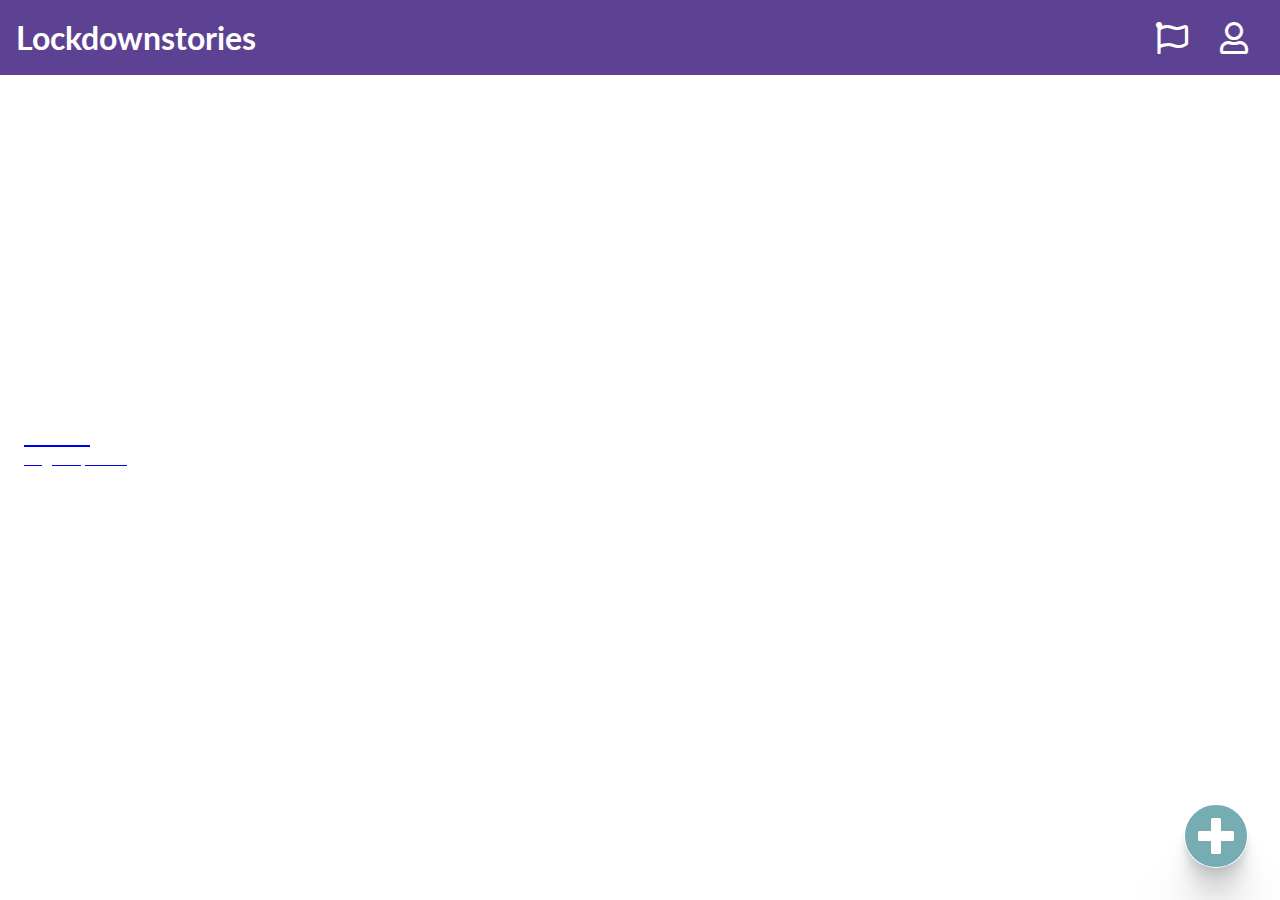
==== index.html @ aa73363d "video-detail.html" ====
<!DOCTYPE html>
<html lang="en">
<head>
  <meta charset="UTF-8">
  <meta name="viewport" content="width=device-width, initial-scale=1.0">
  <meta http-equiv="X-UA-Compatible" content="ie=edge">
  <title>Lockdownstories</title>
  <link rel="stylesheet" href="css/style.css">
  <link rel="stylesheet" href="https://pro.fontawesome.com/releases/v5.13.0/css/all.css">
</head>
<body>
  <header>
    <nav>
      <a href="/"><h1>Lockdownstories</h1></a>
      <ul>
        <li><a href="/"><i class="far fa-flag"></i></a></li>
        <li><a href="/"><i class="far fa-user"></i></a></li>
      </ul>
    </nav>
  </header>

  <main>
    <i id="fixedbutton" class="fas fa-plus-circle"></i>
    <article>
      <a href="video-detail.html"><h2>Emma</h2></a>
      <a href="video-detail.html"><p>Vogels spotten</p></a>
    </article>
    <article>
      <h2>Emma</h2>
      <p>Vogels spotten</p>
    </article>
    <article>
      <h2>Emma</h2>
      <p>Vogels spotten</p>
    </article>
    <article>
      <h2>Emma</h2>
      <p>Vogels spotten</p>
    </article>
  </main>











</body>
</html>
---- css/style.css ----
@import url('https://fonts.googleapis.com/css2?family=Lato&display=swap');

* {
   margin: 0px;
   padding: 0px;
}

body {
  margin: auto;
  font-family: 'Lato', sans-serif;
}

nav {
  display: flex;
  justify-content: space-between;
  align-items: center;
  width: 100%;
  height: 75px;
  background: #5D4293;
  padding-left: 1em;
  padding-right: 1em;
  box-sizing: border-box;
}

nav a {
  color: white;
  text-decoration: none;
}

ul {
  display: flex;
  list-style: none;
}

li {
  margin: 1em;
}

li a {
  color: white;
  text-decoration: none;
  font-size: 2em;
}

main {
  display: flex;
  flex-direction: row;
  flex-wrap: wrap;
  padding: .5em;
}

article {
  width: 50%;
  height: 25em;
  background-image: url(https://images.unsplash.com/photo-1532598187460-98fe8826d1e2?ixlib=rb-1.2.1&ixid=eyJhcHBfaWQiOjEyMDd9&auto=format&fit=crop&w=2048&q=80);
  background-size: cover;
  background-position: center;
  padding: 1em;
  box-sizing: border-box;
  padding-top: 21em;

}

article h2 {
  color: white;
}

article p {
  color: white;
}

#fixedbutton {
  position: fixed;
  bottom: .5em;
  right: .5em;
  color: #75ADB3;
  font-size: 4em;
  background-color: white;
  border-radius: 20em;
  box-shadow:
  0 2.8px 2.2px rgba(0, 0, 0, 0.034),
  0 6.7px 5.3px rgba(0, 0, 0, 0.048),
  0 12.5px 10px rgba(0, 0, 0, 0.06),
  0 22.3px 17.9px rgba(0, 0, 0, 0.072),
  0 41.8px 33.4px rgba(0, 0, 0, 0.086),
  0 100px 80px rgba(0, 0, 0, 0.12)
;
}
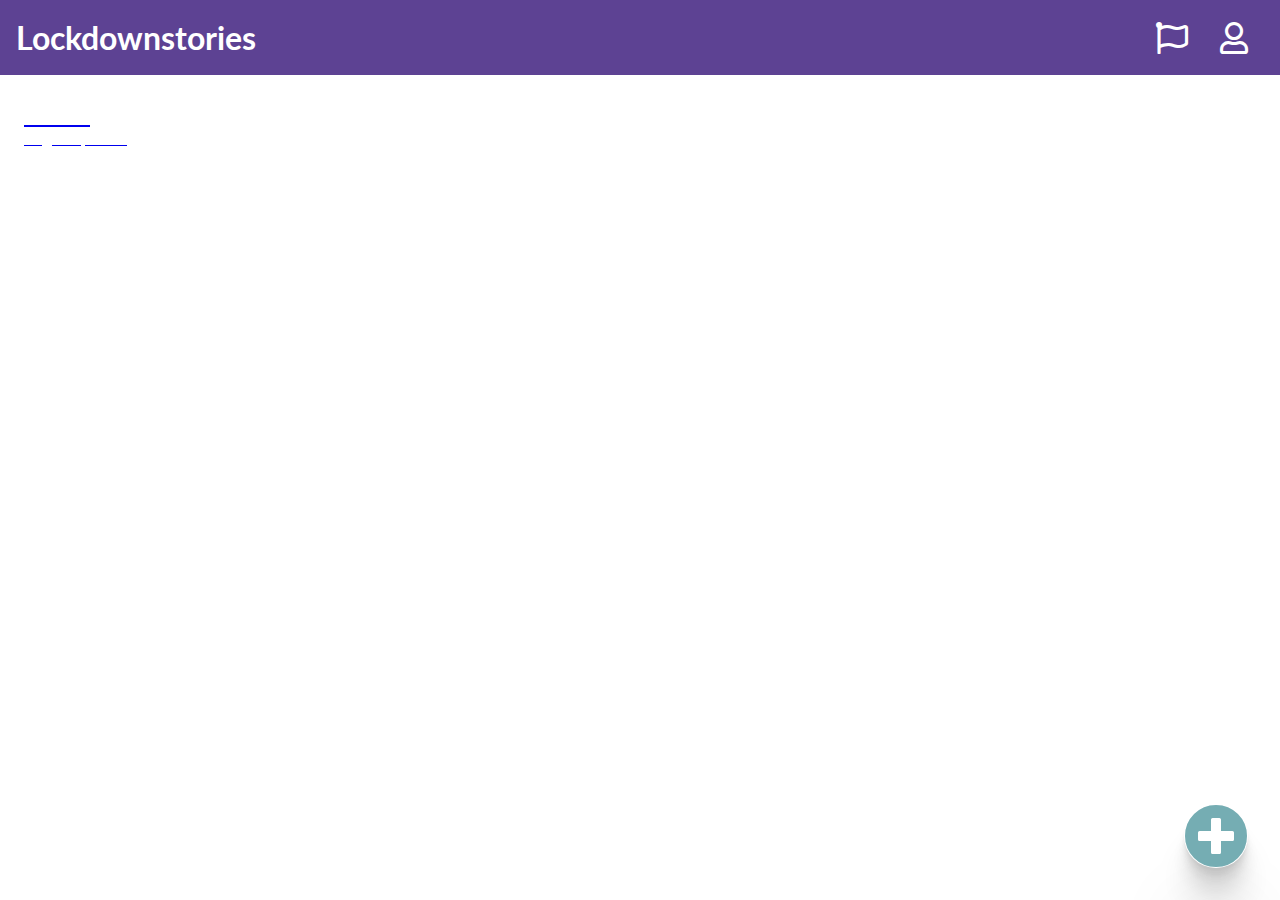
==== commit 747f3f9e: "video-detail.html" ====
--- a/index.html
+++ b/index.html
@@ -11,7 +11,7 @@
 <body>
   <header>
     <nav>
-      <a href="/"><h1>Lockdownstories</h1></a>
+      <a href="index.html"><h1>Lockdownstories</h1></a>
       <ul>
         <li><a href="/"><i class="far fa-flag"></i></a></li>
         <li><a href="/"><i class="far fa-user"></i></a></li>
--- a/css/style.css
+++ b/css/style.css
@@ -57,7 +57,8 @@
   background-position: center;
   padding: 1em;
   box-sizing: border-box;
-  padding-top: 21em;
+  padding-top: 21em
+  text-decoration: none;
 
 }
 
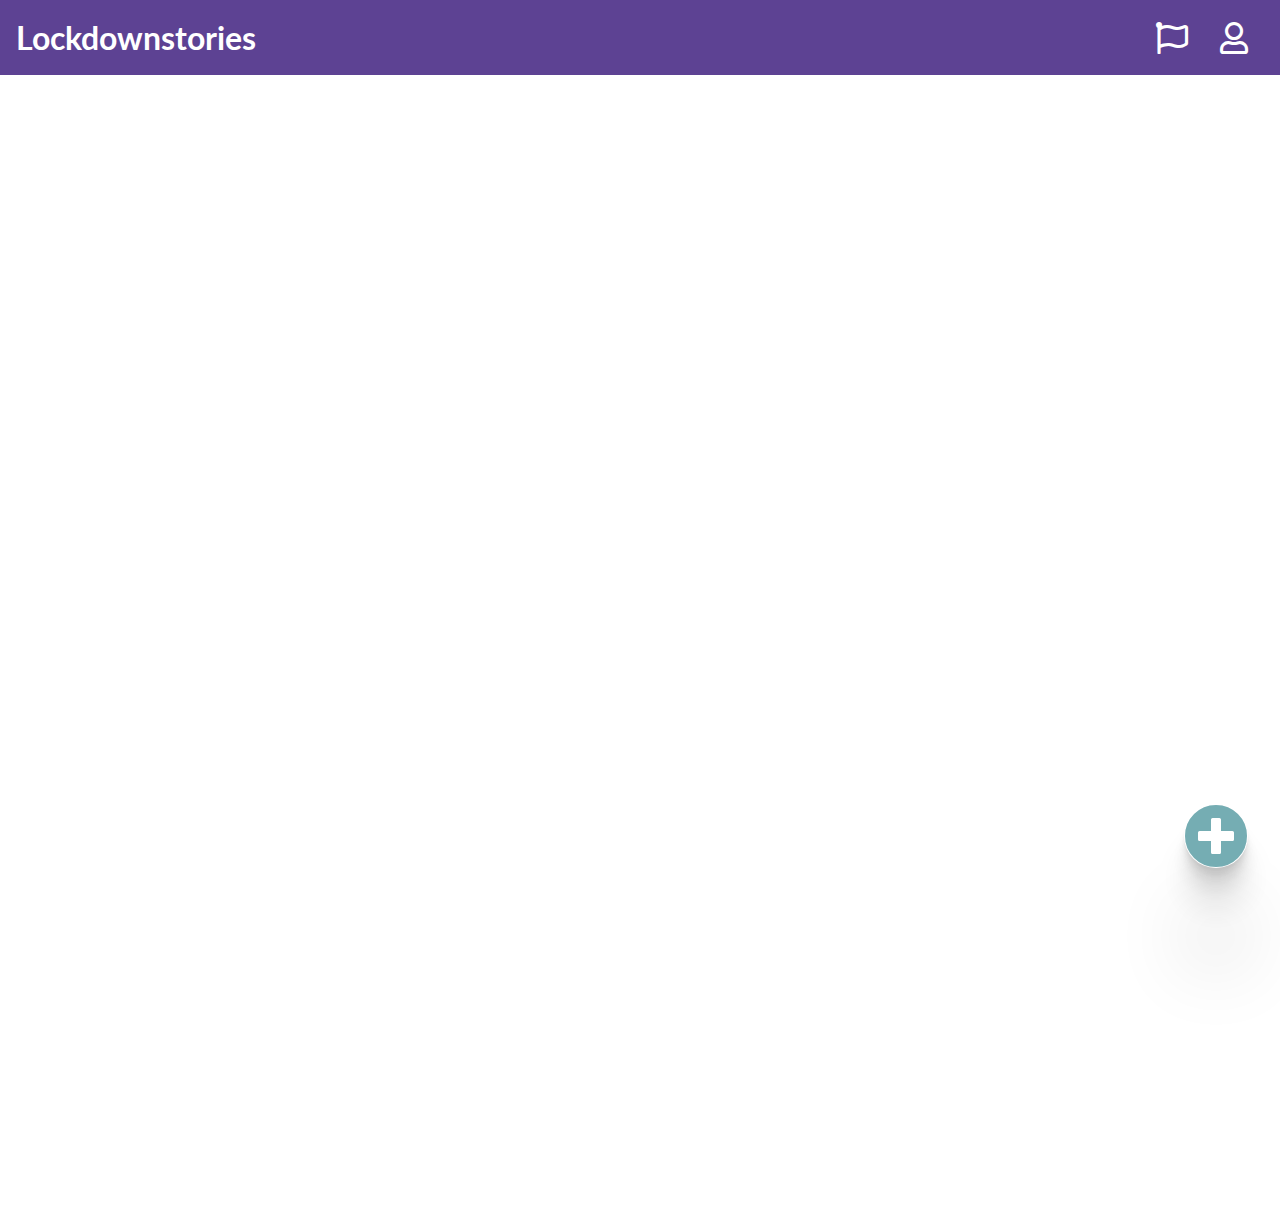
==== commit b3306316: "Update index.html" ====
--- a/index.html
+++ b/index.html
@@ -37,6 +37,14 @@
       <h2>Emma</h2>
       <p>Vogels spotten</p>
     </article>
+    <article>
+      <h2>Emma</h2>
+      <p>Vogels spotten</p>
+    </article>
+    <article>
+      <h2>Emma</h2>
+      <p>Vogels spotten</p>
+    </article>
   </main>
 
 
--- a/css/style.css
+++ b/css/style.css
@@ -19,6 +19,7 @@
   background: #5D4293;
   padding-left: 1em;
   padding-right: 1em;
+  position: fixed;
   box-sizing: border-box;
 }
 
@@ -57,9 +58,7 @@
   background-position: center;
   padding: 1em;
   box-sizing: border-box;
-  padding-top: 21em
-  text-decoration: none;
-
+  padding-top: 21em;
 }
 
 article h2 {
@@ -68,6 +67,10 @@
 
 article p {
   color: white;
+}
+
+article a {
+  text-decoration: none;
 }
 
 #fixedbutton {
@@ -85,5 +88,24 @@
   0 22.3px 17.9px rgba(0, 0, 0, 0.072),
   0 41.8px 33.4px rgba(0, 0, 0, 0.086),
   0 100px 80px rgba(0, 0, 0, 0.12)
-;
+; }
+
+
+#video-detail {
+  width: 100%;
+  height: 90vh;
+  padding-top: 1em;
 }
+#video-detail h2 {
+  margin-top: 1em;
+  margin-left: 2em;
+}
+#video-detail p {
+  margin-top: 3.5em;
+  margin-left: -4.3em;
+}
+
+
+#profiel {
+  display: flex;
+}
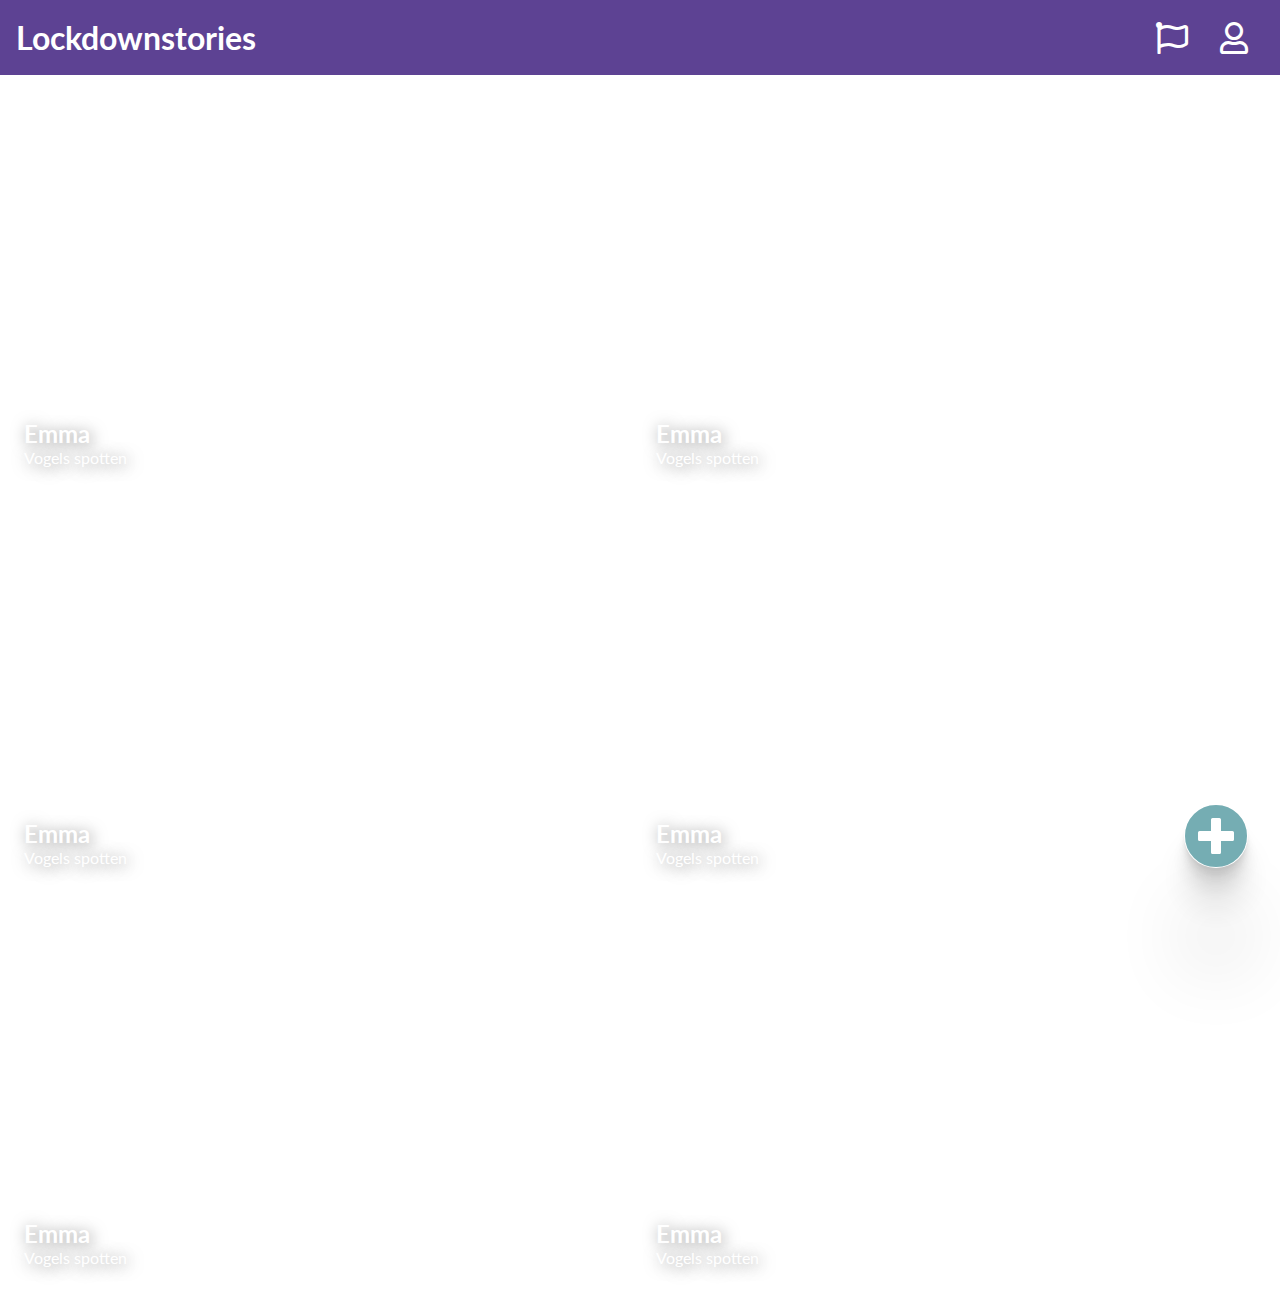
==== commit 8b7426bf: "Update index.html" ====
--- a/index.html
+++ b/index.html
@@ -47,15 +47,5 @@
     </article>
   </main>
 
-
-
-
-
-
-
-
-
-
-
 </body>
 </html>
--- a/css/style.css
+++ b/css/style.css
@@ -21,6 +21,8 @@
   padding-right: 1em;
   position: fixed;
   box-sizing: border-box;
+  overflow: hidden;
+  top: 0;
 }
 
 nav a {
@@ -48,6 +50,7 @@
   flex-direction: row;
   flex-wrap: wrap;
   padding: .5em;
+  margin-top: 75px;
 }
 
 article {
@@ -63,10 +66,12 @@
 
 article h2 {
   color: white;
+  text-shadow: 2px 2px 15px rgba(0, 0, 0, 0.5);
 }
 
 article p {
   color: white;
+  text-shadow: 2px 2px 15px rgba(0, 0, 0, 0.5);
 }
 
 article a {
@@ -90,22 +95,71 @@
   0 100px 80px rgba(0, 0, 0, 0.12)
 ; }
 
+#fixedbutton2 {
+  position: fixed;
+  bottom: .5em;
+  left: .5em;
+  color: #75ADB3;
+  font-size: 4em;
+  background-color: white;
+  border-radius: 20em;
+  box-shadow:
+  0 2.8px 2.2px rgba(0, 0, 0, 0.034),
+  0 6.7px 5.3px rgba(0, 0, 0, 0.048),
+  0 12.5px 10px rgba(0, 0, 0, 0.06),
+  0 22.3px 17.9px rgba(0, 0, 0, 0.072),
+  0 41.8px 33.4px rgba(0, 0, 0, 0.086),
+  0 100px 80px rgba(0, 0, 0, 0.12)
+; }
+
 
 #video-detail {
   width: 100%;
   height: 90vh;
   padding-top: 1em;
 }
-#video-detail h2 {
-  margin-top: 1em;
-  margin-left: 2em;
-}
-#video-detail p {
-  margin-top: 3.5em;
-  margin-left: -4.3em;
-}
 
 
 #profiel {
   display: flex;
+  justify-content: space-between;
 }
+
+.profielfoto {
+  width: 100%;
+  max-width: 75px;
+  height: 75px;
+}
+
+#profiel-1 {
+  display: flex;
+}
+
+#profiel-1 p {
+  align-self: flex-end;
+  margin-left: -4.2em;
+  margin-bottom: 1.4em;
+}
+
+#profiel-1 h2 {
+  margin-left: 1em;
+}
+
+#profiel-2 {
+  display: flex;
+}
+
+#profiel-2 p {
+  font-size: 3em;
+}
+
+#profiel-2 a {
+  color: #A9A9A9;
+  text-decoration: none;
+  font-size: 3em;
+  margin-left: .5em;
+}
+
+#red {
+  color: #FF0000;
+}
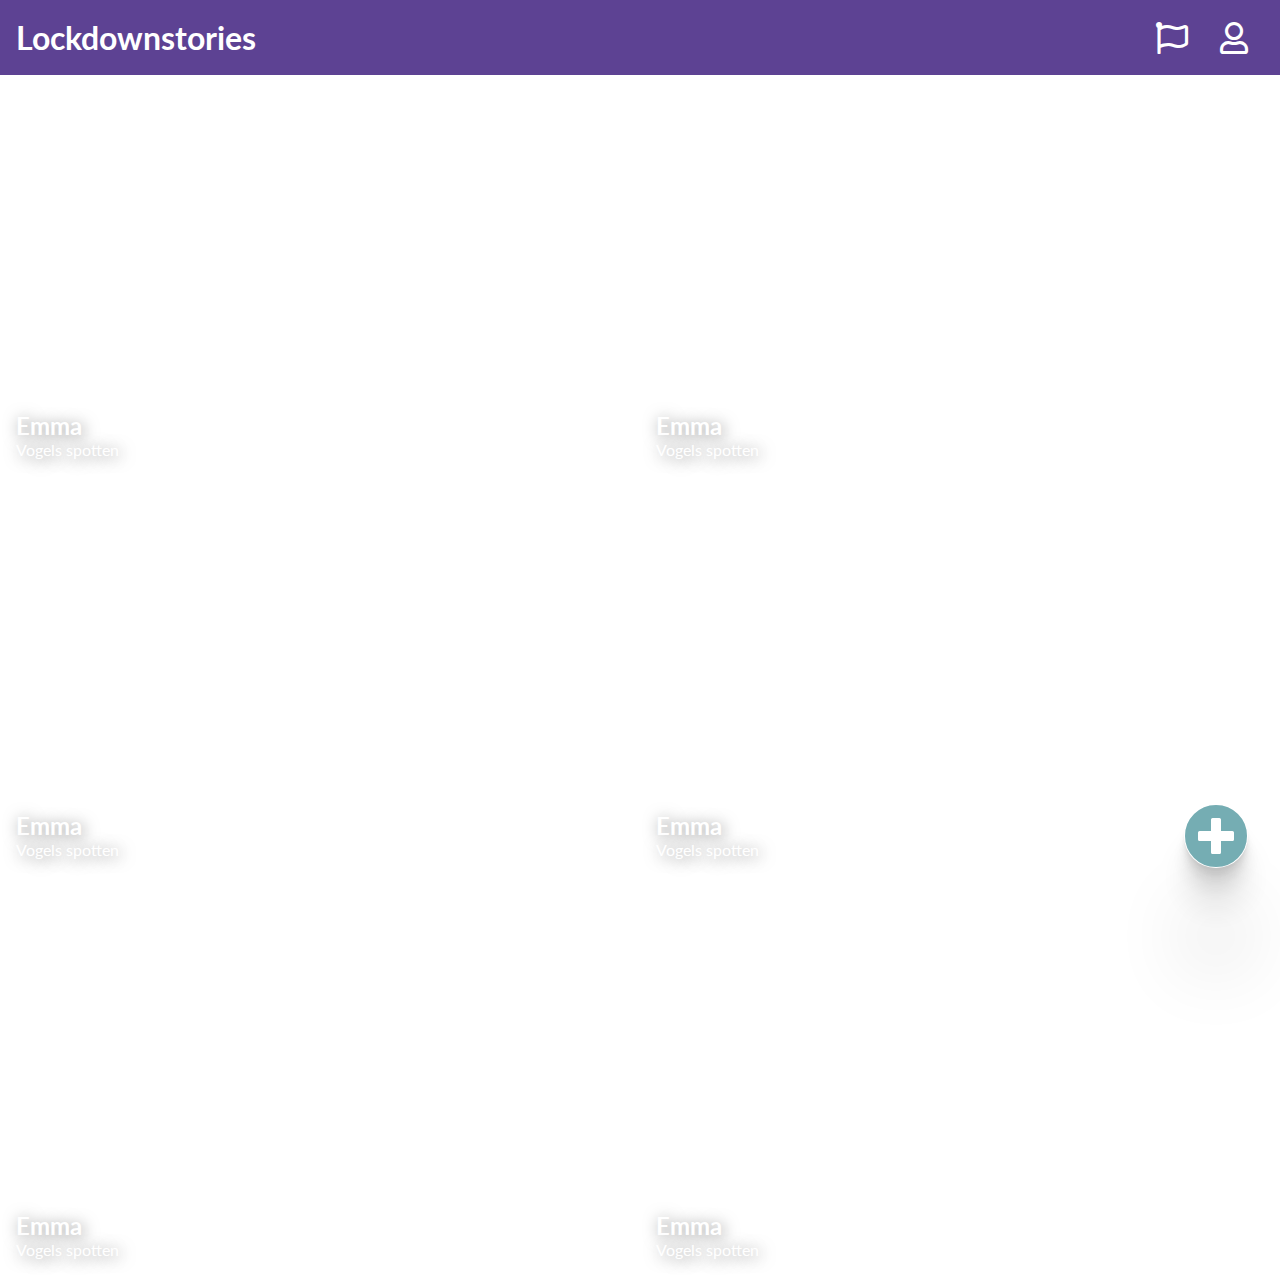
==== commit 8ab9bced: "Update index.html" ====
--- a/index.html
+++ b/index.html
@@ -13,14 +13,14 @@
     <nav>
       <a href="index.html"><h1>Lockdownstories</h1></a>
       <ul>
-        <li><a href="/"><i class="far fa-flag"></i></a></li>
+        <li><a href="challenge.html"><i class="far fa-flag"></i></a></li>
         <li><a href="/"><i class="far fa-user"></i></a></li>
       </ul>
     </nav>
   </header>
 
   <main>
-    <i id="fixedbutton" class="fas fa-plus-circle"></i>
+    <a href="upload.html"><i id="fixedbutton" class="fas fa-plus-circle"></i></a>
     <article>
       <a href="video-detail.html"><h2>Emma</h2></a>
       <a href="video-detail.html"><p>Vogels spotten</p></a>
--- a/css/style.css
+++ b/css/style.css
@@ -49,7 +49,6 @@
   display: flex;
   flex-direction: row;
   flex-wrap: wrap;
-  padding: .5em;
   margin-top: 75px;
 }
 
@@ -63,7 +62,6 @@
   box-sizing: border-box;
   padding-top: 21em;
 }
-
 article h2 {
   color: white;
   text-shadow: 2px 2px 15px rgba(0, 0, 0, 0.5);
@@ -163,3 +161,83 @@
 #red {
   color: #FF0000;
 }
+
+
+#overlay {
+  position: fixed;
+  width: 100%;
+  height: 100%;
+  top: 0;
+  left: 0;
+  right: 0;
+  bottom: 0;
+  background-color: rgba(0,0,0,0.5);
+  z-index: 2;
+  cursor: pointer;
+}
+
+#text {
+  position: absolute;
+  top: 50%;
+  left: 50%;
+  transform: translate(-50%,-50%);
+  -ms-transform: translate(-50%,-50%);
+}
+
+.active {
+  color: #A578FC;
+}
+
+.cvdd {
+  margin-top: 110px;
+  display: flex;
+}
+
+.cvdd-1 {
+  display: flex;
+  width: 20em;
+  height: 10em;
+  background-color: #A578FC;
+  color: white;
+  align-items: center;
+  flex-direction: column;
+
+}
+
+.cvdd-2 {
+  display: flex;
+  background-color: #5D4293;
+  color: white;
+  flex-grow: 2;
+  align-items: center;
+}
+
+.cvdd-1 h2 {
+  text-align: center;
+  padding-top: 2em;
+}
+
+.cvdd-1 h3 {
+  text-align: center;
+}
+
+.cvdd-2 p {
+  text-align: center;
+  padding-left: 1em;
+}
+
+#filter {
+  font-size: 2em;
+  display: flex;
+  justify-content: flex-end;
+  padding-right: 1em;
+  padding-top: 1.3em;
+}
+
+#fixedheight {
+  margin-top: 2em;
+}
+
+#upload {
+  margin: 0 auto;
+}
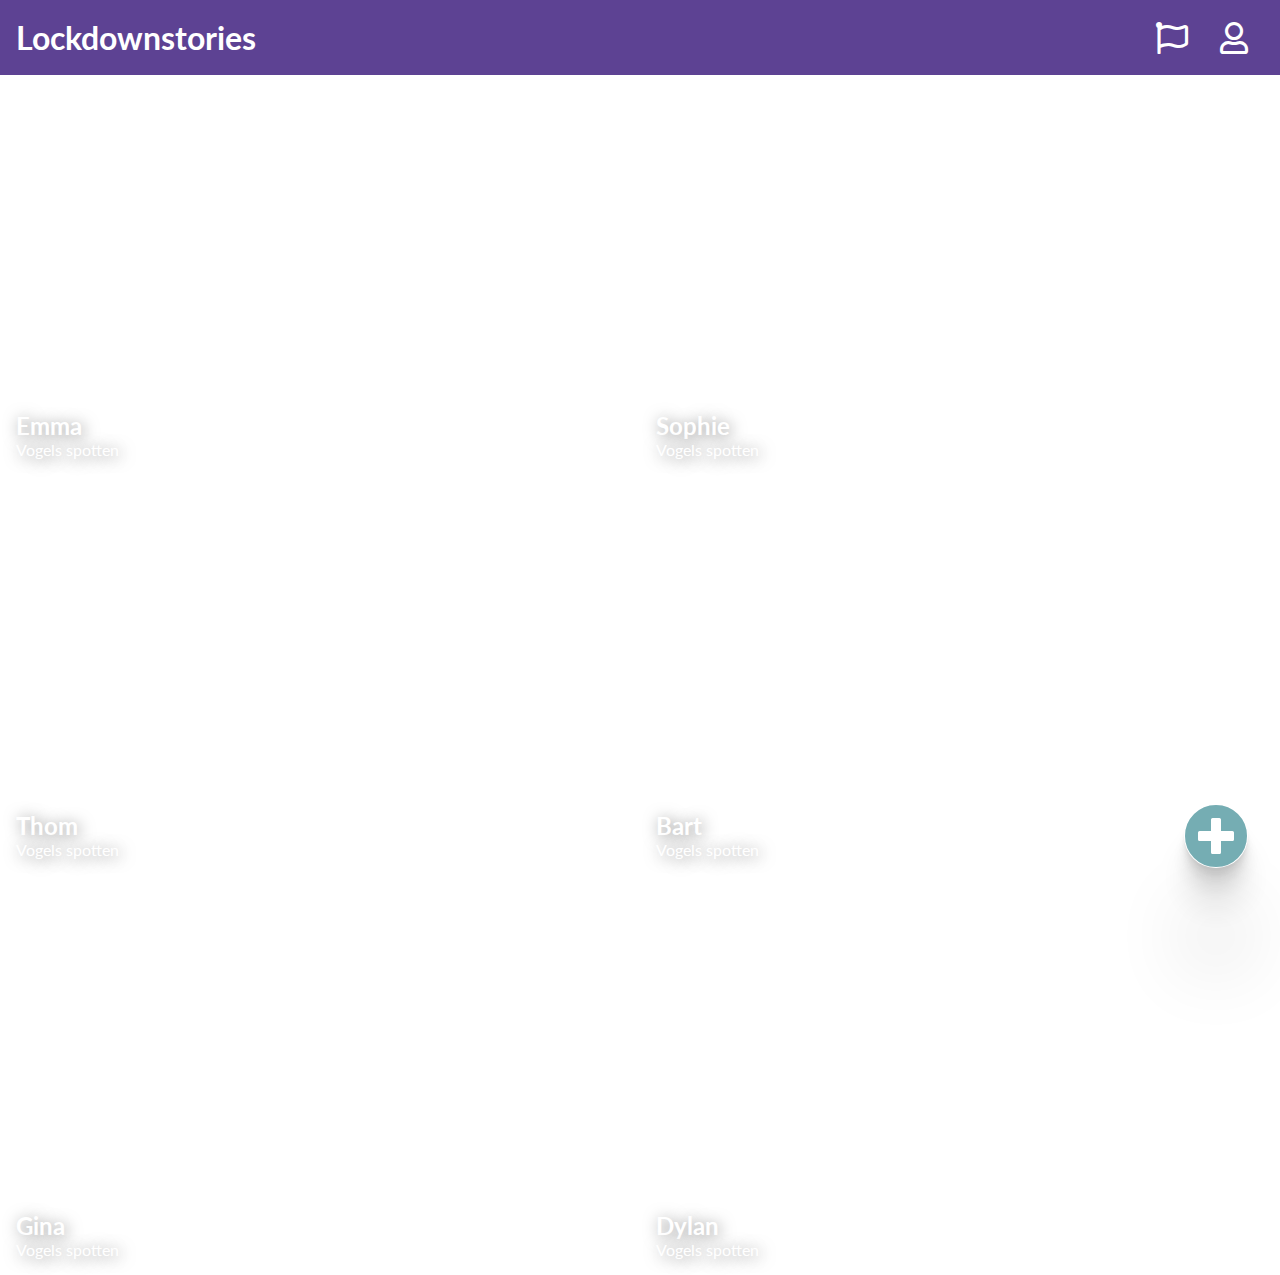
==== commit 19f08e63: "Update index.html" ====
--- a/index.html
+++ b/index.html
@@ -14,35 +14,35 @@
       <a href="index.html"><h1>Lockdownstories</h1></a>
       <ul>
         <li><a href="challenge.html"><i class="far fa-flag"></i></a></li>
-        <li><a href="/"><i class="far fa-user"></i></a></li>
+        <li><a href="profiel.html"><i class="far fa-user"></i></a></li>
       </ul>
     </nav>
   </header>
 
   <main>
     <a href="upload.html"><i id="fixedbutton" class="fas fa-plus-circle"></i></a>
-    <article>
+    <article class="photo-1">
       <a href="video-detail.html"><h2>Emma</h2></a>
       <a href="video-detail.html"><p>Vogels spotten</p></a>
     </article>
-    <article>
-      <h2>Emma</h2>
+    <article class="photo-2">
+      <h2>Sophie</h2>
       <p>Vogels spotten</p>
     </article>
-    <article>
-      <h2>Emma</h2>
+    <article class="photo-3">
+      <h2>Thom</h2>
       <p>Vogels spotten</p>
     </article>
-    <article>
-      <h2>Emma</h2>
+    <article class="photo-4">
+      <h2>Bart</h2>
       <p>Vogels spotten</p>
     </article>
-    <article>
-      <h2>Emma</h2>
+    <article class="photo-5">
+      <h2>Gina</h2>
       <p>Vogels spotten</p>
     </article>
-    <article>
-      <h2>Emma</h2>
+    <article class="photo-6">
+      <h2>Dylan</h2>
       <p>Vogels spotten</p>
     </article>
   </main>
--- a/css/style.css
+++ b/css/style.css
@@ -238,6 +238,255 @@
   margin-top: 2em;
 }
 
-#upload {
-  margin: 0 auto;
-}
+.upload {
+  margin-top: 6em;
+  margin-left: auto;
+  margin-right: auto;
+}
+
+.upload img {
+  margin: auto;
+}
+.uploadimage{
+  display: flex;
+  justify-content: center;
+}
+
+.upload p {
+  margin-top: 1.5em;
+  text-align: center;
+  font-size: 1em;
+}
+
+.radio-toolbar {
+  margin: 30px auto;
+  width: 20em;
+}
+
+.radio-toolbar input[type="radio"] {
+  opacity: 0;
+  position: fixed;
+  width: 0;
+}
+
+.radio-toolbar label {
+    display: inline-block;
+    background-color: #ddd;
+    padding: 10px 20px;
+    font-size: 16px;
+    border-radius: 4px;
+}
+
+.radio-toolbar input[type="radio"]:checked + label {
+    background-color: #A578FC;
+}
+
+.button-upload {
+  margin: 30px auto;
+  width: 20em;
+  display: flex;
+  justify-content: center;
+}
+.button-upload-color{
+  margin: 30px auto;
+  width: 20em;
+  display: flex;
+  justify-content: center;
+}
+.button-upload-color button {
+  background-color: #75ADB3;
+  border: none;
+  border-radius: 30px;
+  color: white;
+  font-weight: bold;
+  font-size: 20px;
+  letter-spacing: 2px;
+  padding: 20px 40px;
+  text-align: center;
+  text-transform: uppercase;
+  box-shadow: 0px 4px 4px 0px rgba(0,0,0,0.35);
+  cursor: pointer;
+}
+
+
+
+.button-upload button {
+  background-color: #C4C4C4;
+  border: none;
+  border-radius: 30px;
+  color: white;
+  font-weight: bold;
+  font-size: 20px;
+  letter-spacing: 2px;
+  padding: 20px 40px;
+  text-align: center;
+  text-transform: uppercase;
+  box-shadow: 0px 4px 4px 0px rgba(0,0,0,0.35);
+  cursor: pointer;
+}
+
+.cancel {
+  margin: 40px auto;
+  width: 20em;
+  display: flex;
+  justify-content: center;
+}
+
+.cancel i {
+  font-size: 2em;
+  color: #CA3A4A;
+}
+
+.profiel {
+  display: flex;
+  margin-left: 20px;
+  margin-top: 90px;
+}
+
+.profiel h2 {
+  margin-left: 20px;
+  margin-top: 20px;
+  padding-bottom: 1em;
+}
+
+.profiel p {
+  margin-left: -68px;
+  margin-right: 20px;
+  align-self: flex-end;
+  padding-bottom: 0.5em;
+}
+
+.edit {
+  display: flex;
+  justify-content: flex-end;
+  color: #A578FC;
+  font-size: 1.7em;
+  padding-right: 1em;
+}
+
+.edit a{
+  text-decoration: none;
+  color: #A578FC;
+}
+
+.tab {
+  display: flex;
+  margin-top: 2em;
+  margin-bottom: -2em;
+}
+
+.tab-1 {
+  flex-grow: 1;
+  text-align: center;
+  background-color: #5D4293;
+  color: white;
+  padding: 10px 0px 10px 0px;
+  font-size:1.7em;
+}
+
+.tab-2 {
+  flex-grow: 1;
+  text-align: center;
+  background-color: #A578FC;
+  padding: 10px 0px 10px 0px;
+  font-size:1.7em;
+}
+
+.darkpurple-tab-2 {
+  flex-grow: 1;
+  text-align: center;
+  background-color: #5D4293;
+  padding: 10px 0px 10px 0px;
+  font-size:1.7em;
+}
+
+.lightpurple-tab-1 {
+  color: white;
+  flex-grow: 1;
+  text-align: center;
+  background-color: #A578FC;
+  padding: 10px 0px 10px 0px;
+  font-size:1.7em;
+}
+
+.lightpurple-tab-1 a {
+  color: white;
+}
+
+#bewerken {
+  margin-top: 6em;
+  margin-left: auto;
+  margin-right: auto;
+  display: flex;
+  justify-content: center;
+}
+
+#profielfotoBewerken {
+  width: 40%;
+  height: 40%;
+}
+
+
+
+#bewerken-tekst {
+  text-align: center;
+}
+
+#bewerken-tekst h2 {
+  margin-top: 1em;
+}
+
+#bewerken-tekst p {
+  margin-top: 2em;
+  margin-bottom: 2em;
+}
+
+#bewerken-tekst textarea {
+  border-radius: 10px;
+  padding: 1em;
+}
+
+.button-bewerken {
+  display: flex;
+  justify-content: center;
+  margin-top: 2em;
+}
+
+
+.button-bewerken button {
+  background-color: #75ADB3;
+  border: none;
+  border-radius: 30px;
+  color: white;
+  font-weight: bold;
+  font-size: 20px;
+  letter-spacing: 2px;
+  padding: 20px 40px;
+  text-align: center;
+  text-transform: uppercase;
+  box-shadow: 0px 4px 4px 0px rgba(0,0,0,0.35);
+  cursor: pointer;
+  text-decoration: none;
+}
+
+#bewerken-plus {
+  position:absolute;
+  top: 7em;
+  right: 4em;
+  color:#A578FC;
+  font-size: 2em;
+  background-color: white;
+  border-radius: 20em;
+}
+
+.confetti {
+  background-image: url(../img/confetti.gif);
+}
+
+.img-overlay {
+  position: absolute;
+  top: 50%;
+  left: 50%;
+  transform: translate(-50%,-50%);
+  -ms-transform: translate(-50%,-50%);
+}
